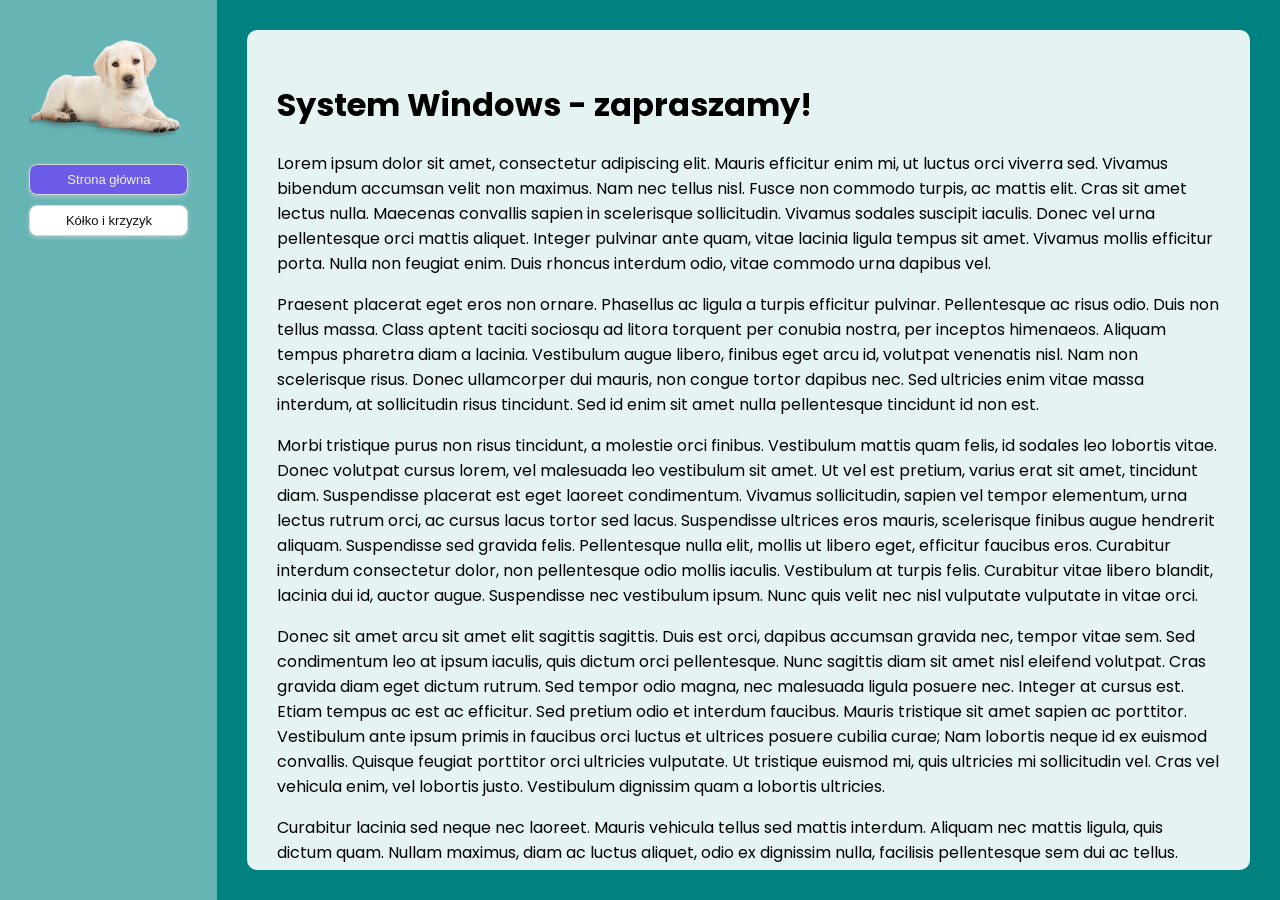
==== index.html @ 6d013376 "init - strona na sggw" ====
<!DOCTYPE html>
<html lang="en">
<head>
    <meta charset="UTF-8">
    <meta name="viewport" content="width=device-width, height=device-height, initial-scale=1.0">
    <title>Moja Strona</title>
    <link rel="stylesheet" href="style.css"/>
    <link rel="stylesheet" href="buttons.css"/>
    <!-- google fonts tylko do czcionki -->
    <link rel="preconnect" href="https://fonts.googleapis.com">
    <link rel="preconnect" href="https://fonts.gstatic.com" crossorigin>
    <link href="https://fonts.googleapis.com/css2?family=Poppins:ital,wght@0,100;0,200;0,300;0,400;0,500;0,600;0,700;0,800;0,900;1,100;1,200;1,300;1,400;1,500;1,600;1,700;1,800;1,900&display=swap" rel="stylesheet">
    <!-- google fonts tylko do czcionki -->
</head>
<body>
    <div class="container">
        <div class="sidebar">
            <!-- Menu boczne -->
            <center>
                <img style="max-width: 90%;" src="dog.png" alt="piesek obrazek" /><br/>
                <a href="#" class="button-13-active">Strona główna</a><br/>
                <a href="kik.html" class="button-13">Kółko i krzyzyk</a>
            </center>
        </div>
        <div class="content">
            <!-- Zawartość strony -->
            <h1>System Windows - zapraszamy!</h1>

            <p>Lorem ipsum dolor sit amet, consectetur adipiscing elit. Mauris efficitur enim mi, ut luctus orci viverra sed. Vivamus bibendum accumsan velit non maximus. Nam nec tellus nisl. Fusce non commodo turpis, ac mattis elit. Cras sit amet lectus nulla. Maecenas convallis sapien in scelerisque sollicitudin. Vivamus sodales suscipit iaculis. Donec vel urna pellentesque orci mattis aliquet. Integer pulvinar ante quam, vitae lacinia ligula tempus sit amet. Vivamus mollis efficitur porta. Nulla non feugiat enim. Duis rhoncus interdum odio, vitae commodo urna dapibus vel.</p>

            <p>Praesent placerat eget eros non ornare. Phasellus ac ligula a turpis efficitur pulvinar. Pellentesque ac risus odio. Duis non tellus massa. Class aptent taciti sociosqu ad litora torquent per conubia nostra, per inceptos himenaeos. Aliquam tempus pharetra diam a lacinia. Vestibulum augue libero, finibus eget arcu id, volutpat venenatis nisl. Nam non scelerisque risus. Donec ullamcorper dui mauris, non congue tortor dapibus nec. Sed ultricies enim vitae massa interdum, at sollicitudin risus tincidunt. Sed id enim sit amet nulla pellentesque tincidunt id non est.</p>

            <p>Morbi tristique purus non risus tincidunt, a molestie orci finibus. Vestibulum mattis quam felis, id sodales leo lobortis vitae. Donec volutpat cursus lorem, vel malesuada leo vestibulum sit amet. Ut vel est pretium, varius erat sit amet, tincidunt diam. Suspendisse placerat est eget laoreet condimentum. Vivamus sollicitudin, sapien vel tempor elementum, urna lectus rutrum orci, ac cursus lacus tortor sed lacus. Suspendisse ultrices eros mauris, scelerisque finibus augue hendrerit aliquam. Suspendisse sed gravida felis. Pellentesque nulla elit, mollis ut libero eget, efficitur faucibus eros. Curabitur interdum consectetur dolor, non pellentesque odio mollis iaculis. Vestibulum at turpis felis. Curabitur vitae libero blandit, lacinia dui id, auctor augue. Suspendisse nec vestibulum ipsum. Nunc quis velit nec nisl vulputate vulputate in vitae orci.</p>

            <p>Donec sit amet arcu sit amet elit sagittis sagittis. Duis est orci, dapibus accumsan gravida nec, tempor vitae sem. Sed condimentum leo at ipsum iaculis, quis dictum orci pellentesque. Nunc sagittis diam sit amet nisl eleifend volutpat. Cras gravida diam eget dictum rutrum. Sed tempor odio magna, nec malesuada ligula posuere nec. Integer at cursus est. Etiam tempus ac est ac efficitur. Sed pretium odio et interdum faucibus. Mauris tristique sit amet sapien ac porttitor. Vestibulum ante ipsum primis in faucibus orci luctus et ultrices posuere cubilia curae; Nam lobortis neque id ex euismod convallis. Quisque feugiat porttitor orci ultricies vulputate. Ut tristique euismod mi, quis ultricies mi sollicitudin vel. Cras vel vehicula enim, vel lobortis justo. Vestibulum dignissim quam a lobortis ultricies.</p>

            <p>Curabitur lacinia sed neque nec laoreet. Mauris vehicula tellus sed mattis interdum. Aliquam nec mattis ligula, quis dictum quam. Nullam maximus, diam ac luctus aliquet, odio ex dignissim nulla, facilisis pellentesque sem dui ac tellus. Aliquam condimentum dui et tempor suscipit. Duis ut aliquet turpis. Orci varius natoque penatibus et magnis dis parturient montes, nascetur ridiculus mus. Vivamus odio metus, ultrices nec eros at, pretium finibus eros. In mollis scelerisque condimentum. Aliquam turpis augue, tincidunt aliquet mauris a, rutrum interdum dui.</p>
        </div>
    </div>
</body>
</html>
---- style.css ----
html {
    margin: 0;
    padding: 0;
}

body {
    background-color: #018281;
    margin: 0;
    padding: 0;
    font-family: "Poppins", Arial, sans-serif;
    height: 100%;
}

.container {
    display: flex;
    max-width: 1400px;
    margin: 0 auto;
    height: 100vh;
}

.sidebar {
    width: 15%; /* Szerokość menu bocznego */
    background-color: rgba(255, 255, 255, 0.4); /* Białe tło menu */
    padding: 20px;
    flex-direction: column; /* Wyśrodkowanie wertykalne */
    justify-content: space-between; /* Rozciągnięcie na całą wysokość */
}

.content {
    width: 80%; /* Szerokość zawartości */
    background-color: rgba(255,255,255,0.9); /* Białe tło zawartości */
    padding: 30px;
    margin: 30px;
    overflow: auto;
    border-radius: 10px;
}

/* Responsywność */
@media (max-width: 768px) {
    .container {
        flex-direction: column;
    }
    .sidebar, .content {
        width: 100%;
    }
}
---- buttons.css ----
/* CSS */
.button-13 {
  background-color: #fff;
  border: 1px solid #d5d9d9;
  border-radius: 8px;
  box-shadow: rgba(213, 217, 217, .5) 0 2px 5px 0;
  box-sizing: border-box;
  color: #0f1111;
  cursor: pointer;
  display: inline-block;
  font-family: "Amazon Ember",sans-serif;
  font-size: 13px;
  line-height: 29px;
  padding: 0 10px 0 11px;
  position: relative;
  text-align: center;
  text-decoration: none;
  user-select: none;
  -webkit-user-select: none;
  touch-action: manipulation;
  vertical-align: middle;
  margin-left: auto;
  margin-top: 10px;
  margin-right: auto;
  width: 90%;
}

.button-13:hover {
  background-color: #f7fafa;
}

.button-13:focus {
  border-color: #008296;
  box-shadow: rgba(213, 217, 217, .5) 0 2px 5px 0;
  outline: 0;
}

.button-13-active {
    background-color: #6c5ce7;
    border: 1px solid #d5d9d9;
    border-radius: 8px;
    box-shadow: rgba(213, 217, 217, .5) 0 2px 5px 0;
    box-sizing: border-box;
    color: #f0f0f0;
    cursor: pointer;
    display: inline-block;
    font-family: "Amazon Ember",sans-serif;
    font-size: 13px;
    line-height: 29px;
    padding: 0 10px 0 11px;
    position: relative;
    text-align: center;
    text-decoration: none;
    user-select: none;
    -webkit-user-select: none;
    touch-action: manipulation;
    vertical-align: middle;
    margin-left: auto;
    margin-top: 10px;
    margin-right: auto;
    width: 90%;
  }

  .button-13-active:hover {
    background-color: #a29bfe;
  }

  .button-13-active:focus {
    border-color: #008296;
    box-shadow: rgba(213, 217, 217, .5) 0 2px 5px 0;
    outline: 0;
  }
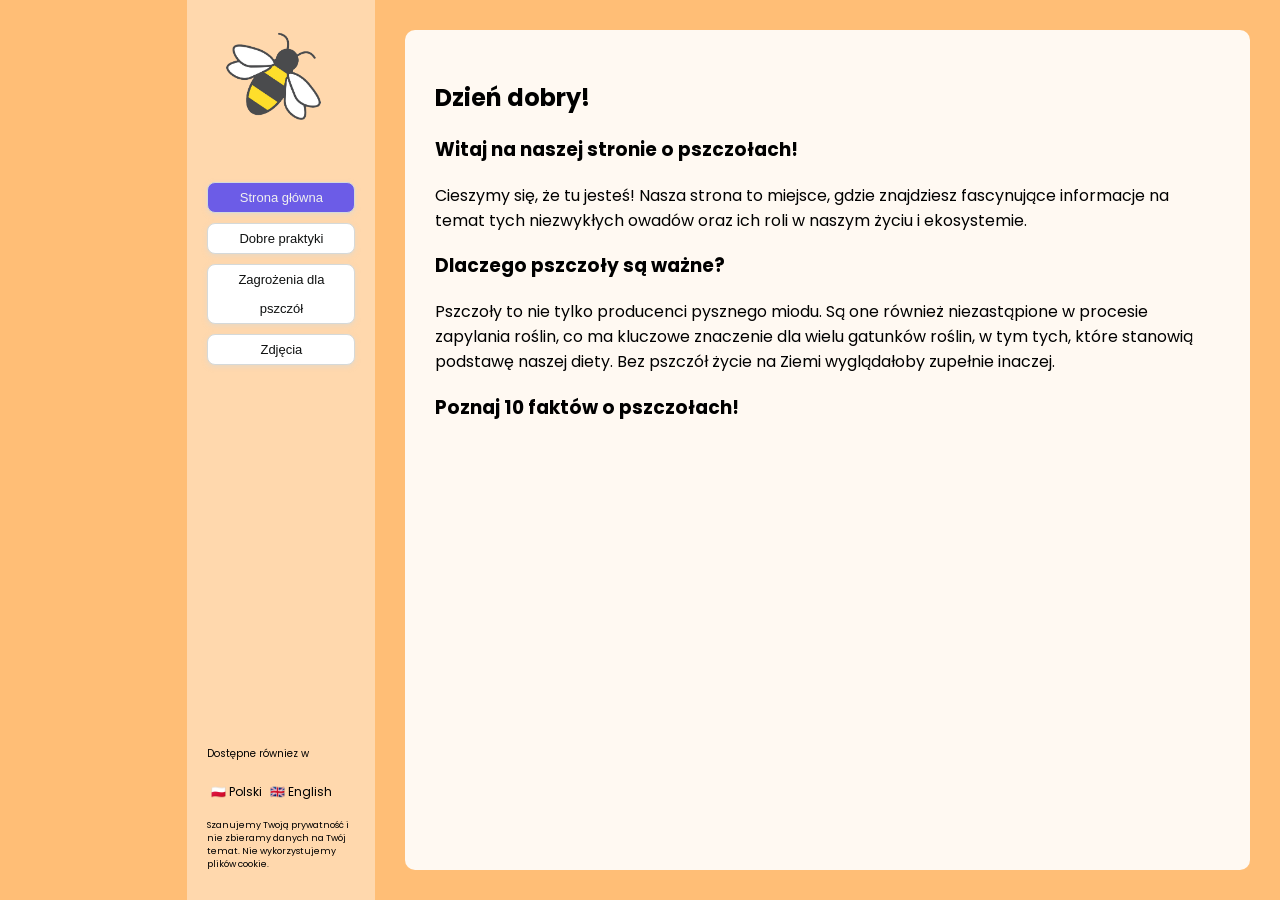
==== commit 025ecf15: "projekt" ====
--- a/index.html
+++ b/index.html
@@ -5,7 +5,7 @@
     <meta name="viewport" content="width=device-width, height=device-height, initial-scale=1.0">
     <title>Moja Strona</title>
     <link rel="stylesheet" href="style.css"/>
-    <link rel="stylesheet" href="buttons.css"/>
+    <link rel="stylesheet" href="styles/buttons.css"/>
     <!-- google fonts tylko do czcionki -->
     <link rel="preconnect" href="https://fonts.googleapis.com">
     <link rel="preconnect" href="https://fonts.gstatic.com" crossorigin>
@@ -14,28 +14,33 @@
 </head>
 <body>
     <div class="container">
-        <div class="sidebar">
+        <div class="top-bar" id="top-bar">
+            <!-- gorne menu dla mobilnych-->
+            <div class="btn-container">
+                <button class="button-13 top-bar-btn" onclick="toggleMenu()">=</button>
+            </div>
+            <div class="img-container">
+                <img class="obrazek-pszczolki" src="img/bee.png" alt="piesek obrazek" />
+            </div>
+            <div class="btn-container">
+            </div>
+        </div>
+        <div class="sidebar mobile-display-none" id="sidebar">
             <!-- Menu boczne -->
-            <center>
-                <img style="max-width: 90%;" src="dog.png" alt="piesek obrazek" /><br/>
-                <a href="#" class="button-13-active">Strona główna</a><br/>
-                <a href="kik.html" class="button-13">Kółko i krzyzyk</a>
-            </center>
+            <img class="obrazek-pszczolki mobile-display-none" src="img/bee.png" alt="pszczółka obrazek" /><br/>
+            <ul>
+            </ul>
+            <div class="sidebar-footer" id="sidebar-footer">
+                <div id="lang-selector"></div>
+                <p id="cookie-notice" style="font-size: 9px;"></p>
+            </div>
         </div>
-        <div class="content">
+        <div id="content" class="content">
             <!-- Zawartość strony -->
-            <h1>System Windows - zapraszamy!</h1>
 
-            <p>Lorem ipsum dolor sit amet, consectetur adipiscing elit. Mauris efficitur enim mi, ut luctus orci viverra sed. Vivamus bibendum accumsan velit non maximus. Nam nec tellus nisl. Fusce non commodo turpis, ac mattis elit. Cras sit amet lectus nulla. Maecenas convallis sapien in scelerisque sollicitudin. Vivamus sodales suscipit iaculis. Donec vel urna pellentesque orci mattis aliquet. Integer pulvinar ante quam, vitae lacinia ligula tempus sit amet. Vivamus mollis efficitur porta. Nulla non feugiat enim. Duis rhoncus interdum odio, vitae commodo urna dapibus vel.</p>
-
-            <p>Praesent placerat eget eros non ornare. Phasellus ac ligula a turpis efficitur pulvinar. Pellentesque ac risus odio. Duis non tellus massa. Class aptent taciti sociosqu ad litora torquent per conubia nostra, per inceptos himenaeos. Aliquam tempus pharetra diam a lacinia. Vestibulum augue libero, finibus eget arcu id, volutpat venenatis nisl. Nam non scelerisque risus. Donec ullamcorper dui mauris, non congue tortor dapibus nec. Sed ultricies enim vitae massa interdum, at sollicitudin risus tincidunt. Sed id enim sit amet nulla pellentesque tincidunt id non est.</p>
-
-            <p>Morbi tristique purus non risus tincidunt, a molestie orci finibus. Vestibulum mattis quam felis, id sodales leo lobortis vitae. Donec volutpat cursus lorem, vel malesuada leo vestibulum sit amet. Ut vel est pretium, varius erat sit amet, tincidunt diam. Suspendisse placerat est eget laoreet condimentum. Vivamus sollicitudin, sapien vel tempor elementum, urna lectus rutrum orci, ac cursus lacus tortor sed lacus. Suspendisse ultrices eros mauris, scelerisque finibus augue hendrerit aliquam. Suspendisse sed gravida felis. Pellentesque nulla elit, mollis ut libero eget, efficitur faucibus eros. Curabitur interdum consectetur dolor, non pellentesque odio mollis iaculis. Vestibulum at turpis felis. Curabitur vitae libero blandit, lacinia dui id, auctor augue. Suspendisse nec vestibulum ipsum. Nunc quis velit nec nisl vulputate vulputate in vitae orci.</p>
-
-            <p>Donec sit amet arcu sit amet elit sagittis sagittis. Duis est orci, dapibus accumsan gravida nec, tempor vitae sem. Sed condimentum leo at ipsum iaculis, quis dictum orci pellentesque. Nunc sagittis diam sit amet nisl eleifend volutpat. Cras gravida diam eget dictum rutrum. Sed tempor odio magna, nec malesuada ligula posuere nec. Integer at cursus est. Etiam tempus ac est ac efficitur. Sed pretium odio et interdum faucibus. Mauris tristique sit amet sapien ac porttitor. Vestibulum ante ipsum primis in faucibus orci luctus et ultrices posuere cubilia curae; Nam lobortis neque id ex euismod convallis. Quisque feugiat porttitor orci ultricies vulputate. Ut tristique euismod mi, quis ultricies mi sollicitudin vel. Cras vel vehicula enim, vel lobortis justo. Vestibulum dignissim quam a lobortis ultricies.</p>
-
-            <p>Curabitur lacinia sed neque nec laoreet. Mauris vehicula tellus sed mattis interdum. Aliquam nec mattis ligula, quis dictum quam. Nullam maximus, diam ac luctus aliquet, odio ex dignissim nulla, facilisis pellentesque sem dui ac tellus. Aliquam condimentum dui et tempor suscipit. Duis ut aliquet turpis. Orci varius natoque penatibus et magnis dis parturient montes, nascetur ridiculus mus. Vivamus odio metus, ultrices nec eros at, pretium finibus eros. In mollis scelerisque condimentum. Aliquam turpis augue, tincidunt aliquet mauris a, rutrum interdum dui.</p>
         </div>
     </div>
+    <script src="script.js" type="module"> </script>
+    <script src="scripts/sidebar.js"> </script>
 </body>
 </html>
--- a/style.css
+++ b/style.css
@@ -4,11 +4,20 @@
 }
 
 body {
-    background-color: #018281;
+    background-color: #ffbe76;
     margin: 0;
     padding: 0;
     font-family: "Poppins", Arial, sans-serif;
     height: 100%;
+}
+
+.top-bar {
+    visibility: hidden;
+    display: none;
+}
+
+ul {
+    padding: 0;
 }
 
 .container {
@@ -18,12 +27,31 @@
     height: 100vh;
 }
 
-.sidebar {
+.sidebar, .top-bar {
     width: 15%; /* Szerokość menu bocznego */
     background-color: rgba(255, 255, 255, 0.4); /* Białe tło menu */
     padding: 20px;
     flex-direction: column; /* Wyśrodkowanie wertykalne */
     justify-content: space-between; /* Rozciągnięcie na całą wysokość */
+    display: flex;
+}
+
+#sidebar > ul {
+    flex: 8;
+}
+
+#sidebar > .obrazek-pszczolki, #sidebar > #sidebar-footer {
+    flex: 1;
+}
+
+#sidbear-footer {
+    margin-top: auto;
+    align-content: end;
+}
+
+.obrazek-pszczolki
+{
+    max-width: 90%;
 }
 
 .content {
@@ -35,12 +63,102 @@
     border-radius: 10px;
 }
 
+.content > img {
+    width: 70%;
+}
+
 /* Responsywność */
-@media (max-width: 768px) {
+
+
+/* tablety */
+@media (max-width: 1000px) {
+    .container {
+        padding: 0;
+    }
+
+    .top-bar {
+        display: none;
+    }
+
+    .content
+    {
+        margin: 2vw;
+        width: auto;
+        border-radius: 4px;
+    }
+    .sidebar {
+        width: auto;
+        min-width: 130px;
+    }
+
+}
+
+/* telefony */
+@media (max-width: 480px) {
     .container {
         flex-direction: column;
+        padding: 0;
     }
-    .sidebar, .content {
-        width: 100%;
+
+    .top-bar {
+        visibility: visible;
+        display: flex;
+        flex-flow: row;
+        flex-direction: row;
+        width: auto;
+        height: 5vh;
+        min-height: 30px;
+        padding: 3vh;
+    }
+
+    .content
+    {
+        margin: 2vw;
+        width: auto;
+        border-radius: 4px;
+    }
+    .sidebar {
+        width: auto;
+    }
+
+    .top-bar-btn
+    {
+        width: 10vw;
+        max-width: 50px;
+        min-height: 10px !important;
+        height: 1vh !important;
+        height: auto !important;
+        margin: 0px !important;
+        align-self: center;
+    }
+
+    .btn-container {
+        width: 10vw;
+        margin: 0;
+        padding: 0;
+        align-content: center;
+        flex: 0 1 auto;
+    }
+
+    .img-container {
+        margin: 0;
+        padding: 0;
+        width: auto;
+        flex: 1 0;
+        align-self: center;
+        text-align: center;
+        justify-content: center;
+    }
+
+    .obrazek-pszczolki {
+        max-height: 8vh;
+        max-width: 50%;
+        min-height: 50px;
+        align-self: center;
+    }
+
+    .mobile-display-none
+    {
+        display: none;
     }
 }
--- a/styles/buttons.css
+++ b/styles/buttons.css
@@ -0,0 +1,72 @@
+/* CSS */
+.button-13 {
+  background-color: #fff;
+  border: 1px solid #d5d9d9;
+  border-radius: 8px;
+  box-shadow: rgba(213, 217, 217, .5) 0 2px 5px 0;
+  box-sizing: border-box;
+  color: #0f1111;
+  cursor: pointer;
+  display: inline-block;
+  font-family: "Amazon Ember",sans-serif;
+  font-size: 13px;
+  line-height: 29px;
+  padding: 0 10px 0 11px;
+  position: relative;
+  text-align: center;
+  text-decoration: none;
+  user-select: none;
+  -webkit-user-select: none;
+  touch-action: manipulation;
+  vertical-align: middle;
+  margin-left: auto;
+  margin-top: 10px;
+  margin-right: auto;
+  width: 90%;
+}
+
+.button-13:hover {
+  background-color: #f7fafa;
+}
+
+.button-13:focus {
+  border-color: #008296;
+  box-shadow: rgba(213, 217, 217, .5) 0 2px 5px 0;
+  outline: 0;
+}
+
+.button-13-active {
+    background-color: #6c5ce7;
+    border: 1px solid #d5d9d9;
+    border-radius: 8px;
+    box-shadow: rgba(213, 217, 217, .5) 0 2px 5px 0;
+    box-sizing: border-box;
+    color: #f0f0f0;
+    cursor: pointer;
+    display: inline-block;
+    font-family: "Amazon Ember",sans-serif;
+    font-size: 13px;
+    line-height: 29px;
+    padding: 0 10px 0 11px;
+    position: relative;
+    text-align: center;
+    text-decoration: none;
+    user-select: none;
+    -webkit-user-select: none;
+    touch-action: manipulation;
+    vertical-align: middle;
+    margin-left: auto;
+    margin-top: 10px;
+    margin-right: auto;
+    width: 90%;
+  }
+
+  .button-13-active:hover {
+    background-color: #a29bfe;
+  }
+
+  .button-13-active:focus {
+    border-color: #008296;
+    box-shadow: rgba(213, 217, 217, .5) 0 2px 5px 0;
+    outline: 0;
+  }
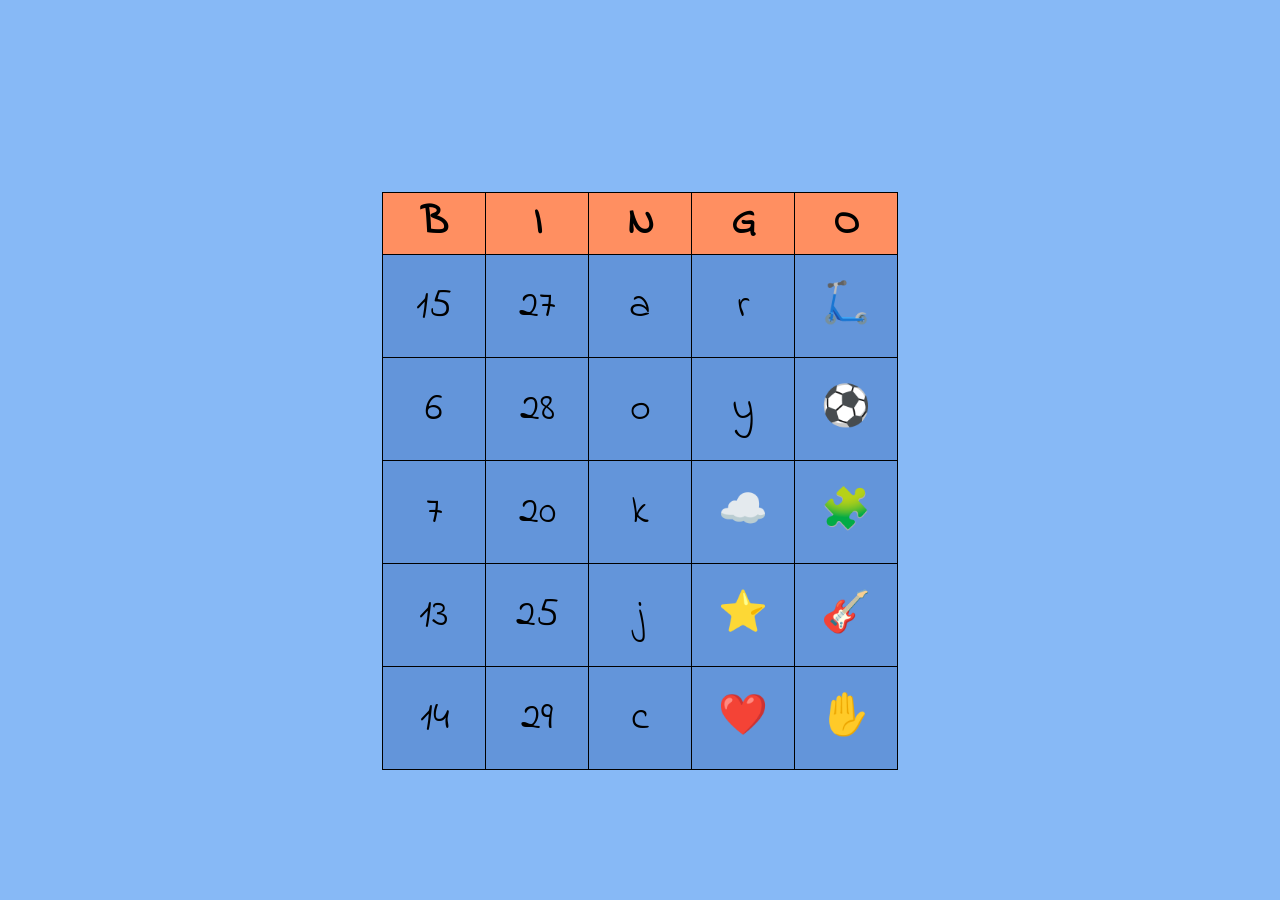
==== commit 9f372a68: "peppa bingo card generator" ====
--- a/index.html
+++ b/index.html
@@ -2,45 +2,16 @@
 <html lang="en">
 <head>
     <meta charset="UTF-8">
-    <meta name="viewport" content="width=device-width, height=device-height, initial-scale=1.0">
-    <title>Moja Strona</title>
-    <link rel="stylesheet" href="style.css"/>
-    <link rel="stylesheet" href="styles/buttons.css"/>
-    <!-- google fonts tylko do czcionki -->
-    <link rel="preconnect" href="https://fonts.googleapis.com">
-    <link rel="preconnect" href="https://fonts.gstatic.com" crossorigin>
-    <link href="https://fonts.googleapis.com/css2?family=Poppins:ital,wght@0,100;0,200;0,300;0,400;0,500;0,600;0,700;0,800;0,900;1,100;1,200;1,300;1,400;1,500;1,600;1,700;1,800;1,900&display=swap" rel="stylesheet">
-    <!-- google fonts tylko do czcionki -->
+    <meta name="viewport" content="width=device-width, initial-scale=1.0">
+    <title>Peppa Bingo Card</title>
+    <link rel="stylesheet" href="style.css">
 </head>
 <body>
-    <div class="container">
-        <div class="top-bar" id="top-bar">
-            <!-- gorne menu dla mobilnych-->
-            <div class="btn-container">
-                <button class="button-13 top-bar-btn" onclick="toggleMenu()">=</button>
-            </div>
-            <div class="img-container">
-                <img class="obrazek-pszczolki" src="img/bee.png" alt="piesek obrazek" />
-            </div>
-            <div class="btn-container">
-            </div>
-        </div>
-        <div class="sidebar mobile-display-none" id="sidebar">
-            <!-- Menu boczne -->
-            <img class="obrazek-pszczolki mobile-display-none" src="img/bee.png" alt="pszczółka obrazek" /><br/>
-            <ul>
-            </ul>
-            <div class="sidebar-footer" id="sidebar-footer">
-                <div id="lang-selector"></div>
-                <p id="cookie-notice" style="font-size: 9px;"></p>
-            </div>
-        </div>
-        <div id="content" class="content">
-            <!-- Zawartość strony -->
+    <!-- <h1>Peppa Bingo Card</h1> -->
 
-        </div>
+    <div id="bingo-card">
     </div>
-    <script src="script.js" type="module"> </script>
-    <script src="scripts/sidebar.js"> </script>
+
+    <script src="script.js"></script>
 </body>
-</html>
+</html>
--- a/style.css
+++ b/style.css
@@ -1,164 +1,87 @@
+@import url('https://fonts.googleapis.com/css2?family=Darumadrop+One&family=Dekko&family=Indie+Flower&display=swap');
+
 html {
-    margin: 0;
-    padding: 0;
+    width: 100%;
+    height: 100%;
+    padding: 0%;
+    margin: 0%;
+    background-color: #87B9F6;
+    overflow: hidden;
+    background-image: url('https://wallpapersok.com/images/file/peppa-pig-iphone-family-picnic-outdoors-umzzhe0o5k7ata25.jpg');
+    background-size: contain;
+    background-repeat: no-repeat;
+    background-position-x: center;
 }
 
 body {
-    background-color: #ffbe76;
+    width: 100%;
+    height: 100%;
     margin: 0;
     padding: 0;
-    font-family: "Poppins", Arial, sans-serif;
-    height: 100%;
+    font-family: "Indie Flower", cursive;
+    font-weight: 400;
+    font-style: normal;
+    text-align: center;
 }
 
-.top-bar {
-    visibility: hidden;
-    display: none;
+h1 {
+    font-family: "Darumadrop One", sans-serif;
+    font-weight: 400;
+    font-size: 72px;
+    color: #E989C8;
+    text-decoration: wavy;
+    -webkit-text-stroke: 4px #007CD2;
 }
 
-ul {
-    padding: 0;
+h3 {
+    font-family: "Dekko", cursive;
+    font-weight: 400;
+    font-style: normal;
 }
 
-.container {
-    display: flex;
-    max-width: 1400px;
-    margin: 0 auto;
-    height: 100vh;
+#bingo-card {
+    position: absolute;
+    font-size: 40px;
+    width: min(90vw, 578px);
+    height: min(90vw, 516px);
+    top: 50%;
+    left: 50%;
+    transform: translate(-50%, -50%);
 }
 
-.sidebar, .top-bar {
-    width: 15%; /* Szerokość menu bocznego */
-    background-color: rgba(255, 255, 255, 0.4); /* Białe tło menu */
-    padding: 20px;
-    flex-direction: column; /* Wyśrodkowanie wertykalne */
-    justify-content: space-between; /* Rozciągnięcie na całą wysokość */
-    display: flex;
+#bingo-card table {
+    margin-left: auto;
+    margin-right: auto;
+    border-collapse: collapse;
+    border: 1px solid black;
 }
 
-#sidebar > ul {
-    flex: 8;
+#bingo-card th {
+    width: 100px;
+    height: 50px;
+    border: 1px solid black;
+    text-align: center;
+    vertical-align: middle;
+    background-color: #FF8F61;
+    font-size: 40px;
+    font-weight: bold;
+    /* color: #E989C8; */
+    /* text-decoration: wavy; */
+    /* -webkit-text-stroke: 2px #007CD2; */
 }
 
-#sidebar > .obrazek-pszczolki, #sidebar > #sidebar-footer {
-    flex: 1;
+#bingo-card td {
+    width: min(18vw, 100px);
+    height: min(18vw, 100px);
+    aspect-ratio: 1/1;
+    max-height: 100px;
+    border: 1px solid black;
+    text-align: center;
+    vertical-align: middle;
+    /* background-color: #F8E9A1; */
+    background-color: #6395DA;
 }
 
-#sidbear-footer {
-    margin-top: auto;
-    align-content: end;
-}
-
-.obrazek-pszczolki
-{
-    max-width: 90%;
-}
-
-.content {
-    width: 80%; /* Szerokość zawartości */
-    background-color: rgba(255,255,255,0.9); /* Białe tło zawartości */
-    padding: 30px;
-    margin: 30px;
-    overflow: auto;
-    border-radius: 10px;
-}
-
-.content > img {
-    width: 70%;
-}
-
-/* Responsywność */
-
-
-/* tablety */
-@media (max-width: 1000px) {
-    .container {
-        padding: 0;
-    }
-
-    .top-bar {
-        display: none;
-    }
-
-    .content
-    {
-        margin: 2vw;
-        width: auto;
-        border-radius: 4px;
-    }
-    .sidebar {
-        width: auto;
-        min-width: 130px;
-    }
-
-}
-
-/* telefony */
-@media (max-width: 480px) {
-    .container {
-        flex-direction: column;
-        padding: 0;
-    }
-
-    .top-bar {
-        visibility: visible;
-        display: flex;
-        flex-flow: row;
-        flex-direction: row;
-        width: auto;
-        height: 5vh;
-        min-height: 30px;
-        padding: 3vh;
-    }
-
-    .content
-    {
-        margin: 2vw;
-        width: auto;
-        border-radius: 4px;
-    }
-    .sidebar {
-        width: auto;
-    }
-
-    .top-bar-btn
-    {
-        width: 10vw;
-        max-width: 50px;
-        min-height: 10px !important;
-        height: 1vh !important;
-        height: auto !important;
-        margin: 0px !important;
-        align-self: center;
-    }
-
-    .btn-container {
-        width: 10vw;
-        margin: 0;
-        padding: 0;
-        align-content: center;
-        flex: 0 1 auto;
-    }
-
-    .img-container {
-        margin: 0;
-        padding: 0;
-        width: auto;
-        flex: 1 0;
-        align-self: center;
-        text-align: center;
-        justify-content: center;
-    }
-
-    .obrazek-pszczolki {
-        max-height: 8vh;
-        max-width: 50%;
-        min-height: 50px;
-        align-self: center;
-    }
-
-    .mobile-display-none
-    {
-        display: none;
-    }
+.selected {
+    background-color:  #E989C8 !important;
 }
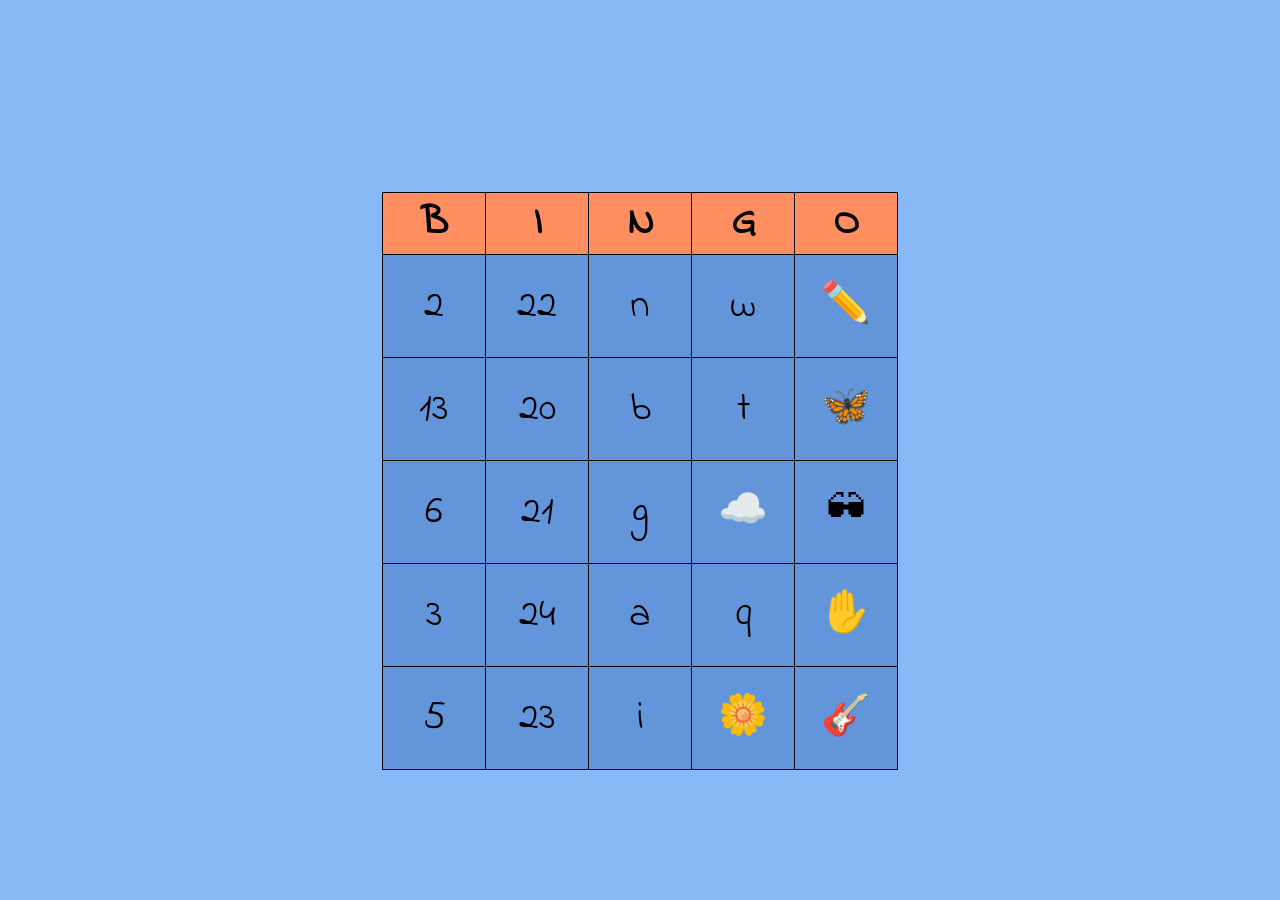
==== commit b139dee9: "add peppa icon" ====
--- a/index.html
+++ b/index.html
@@ -5,6 +5,8 @@
     <meta name="viewport" content="width=device-width, initial-scale=1.0">
     <title>Peppa Bingo Card</title>
     <link rel="stylesheet" href="style.css">
+    <!-- Icon Source: https://www.deviantart.com/williamcaza/art/MarvelouzTube-TV-s-Peppa-Pig-Icon-1157173927 -->
+    <link rel="icon" type="image/png" href="assets/icon.png">
 </head>
 <body>
     <!-- <h1>Peppa Bingo Card</h1> -->
